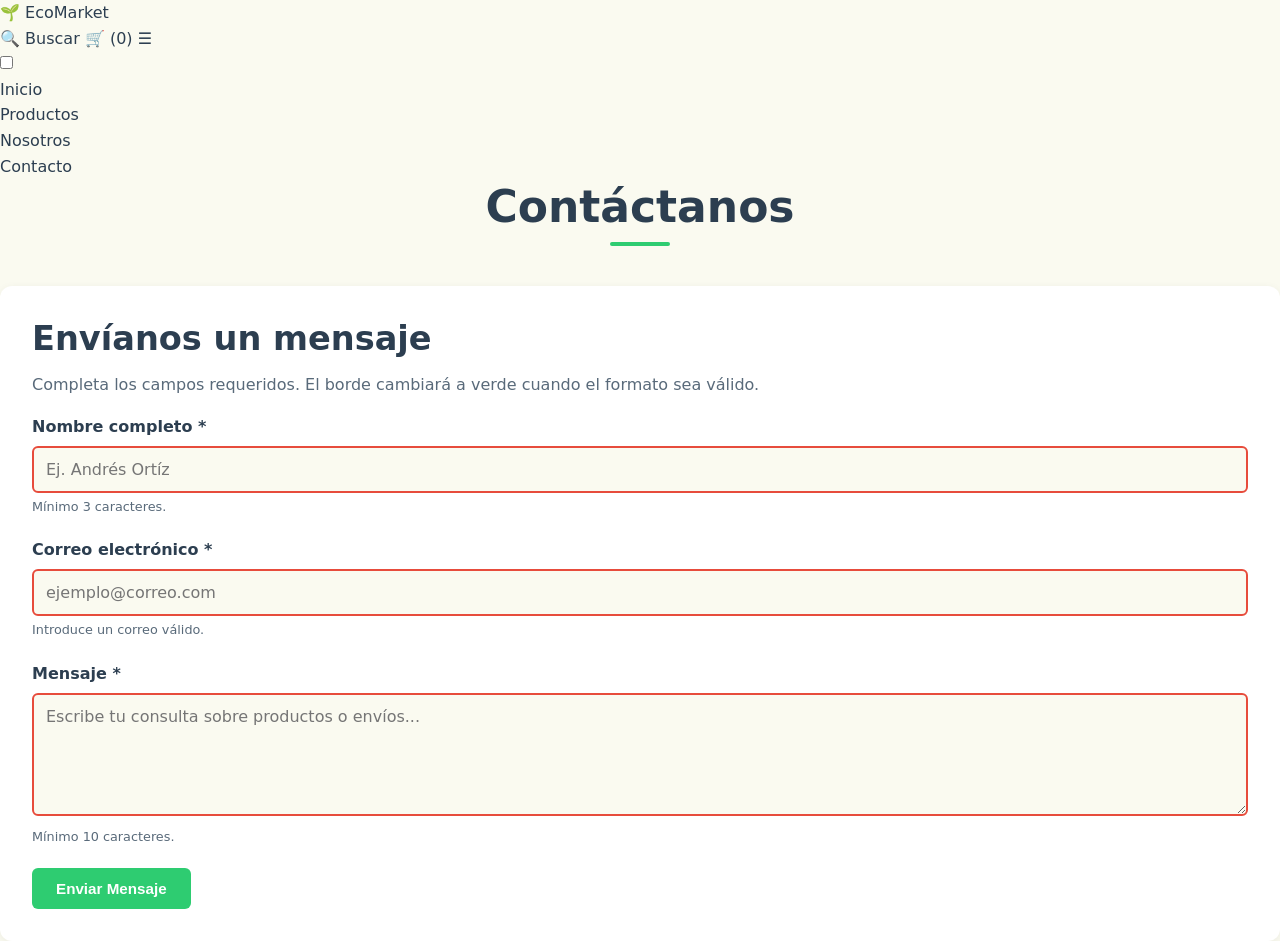
==== views/contacto.html @ b7d27625 "feat(contact): agregar estructura base de la vista de contacto y formulario inteligente" ====
<!DOCTYPE html>
<html lang="es">
<head>
  <meta charset="UTF-8">
  <meta name="viewport" content="width=device-width, initial-scale=1.0">
  <meta name="description" content="Ponte en contacto con EcoMarket para dudas, pedidos o alianzas sostenibles.">
  <title>Contacto | EcoMarket</title>

  <link rel="stylesheet" href="../css/main.css">
  <link rel="stylesheet" href="../css/layout.css">
  <link rel="stylesheet" href="../css/components.css">
  <link rel="stylesheet" href="../css/animations.css">
</head>
<body>

  <!-- ENCABEZADO -->
  <header class="site-header">
    <div class="container header-inner">
      <a href="../index.html" class="logo">🌱 EcoMarket</a>

      <div class="header-actions">
        <a href="productos.html" class="action-link" aria-label="Buscar productos">🔍 Buscar</a>
        <a href="productos.html" class="action-link" aria-label="Ver carrito de compras">🛒 (0)</a>
        <label for="nav-toggle" class="nav-toggle-label" aria-label="Abrir menú de navegación">☰</label>
      </div>

      <input type="checkbox" id="nav-toggle" class="nav-toggle">

      <nav class="main-nav" aria-label="Navegación principal">
        <ul class="nav-list">
          <li><a href="../index.html" class="nav-link">Inicio</a></li>
          <li><a href="productos.html" class="nav-link">Productos</a></li>
          <li><a href="sobre-nosotros.html" class="nav-link">Nosotros</a></li>
          <li><a href="contacto.html" class="nav-link active">Contacto</a></li>
        </ul>
      </nav>
    </div>
  </header>

  <main class="section-padding">
    <div class="container">
      <h1 class="section-title">Contáctanos</h1>

      <div class="contact-layout">
        <!-- 1. FORMULARIO INTELIGENTE (:valid / :invalid) -->
        <section class="contact-card">
          <h2>Envíanos un mensaje</h2>
          <p>Completa los campos requeridos. El borde cambiará a verde cuando el formato sea válido.</p>

          <form action="#" method="get">
            <div class="form-group">
              <label for="nombre">Nombre completo *</label>
              <input type="text" id="nombre" name="nombre" class="form-control" placeholder="Ej. Andrés Ortíz" minlength="3" required>
              <span class="form-hint">Mínimo 3 caracteres.</span>
            </div>

            <div class="form-group">
              <label for="email">Correo electrónico *</label>
              <input type="email" id="email" name="email" class="form-control" placeholder="ejemplo@correo.com" required>
              <span class="form-hint">Introduce un correo válido.</span>
            </div>

            <div class="form-group">
              <label for="mensaje">Mensaje *</label>
              <textarea id="mensaje" name="mensaje" rows="5" class="form-control" placeholder="Escribe tu consulta sobre productos o envíos..." minlength="10" required></textarea>
              <span class="form-hint">Mínimo 10 caracteres.</span>
            </div>

            <button type="submit" class="btn btn-primary">Enviar Mensaje</button>
          </form>
        </section>
---- css/main.css ----
/* =========================================
   MAIN.CSS - Reset, Variables y Tipografía
   ========================================= */
 
:root {
  /* Paleta de Colores Obligatoria */
  --color-primary: #2ecc71;
  --color-primary-dark: #27ae60;
  --color-earth: #f5f5dc;
  --color-earth-light: #fafaf0;
  --color-white: #ffffff;
  --color-text: #2c3e50;
  --color-text-muted: #596a7a;
  --color-border: #dce4ec;
  --color-error: #e74c3c;
  --color-success: #27ae60;

  /* Tipografía y Espaciado */
  --font-main: system-ui, -apple-system, 'Segoe UI', Roboto, Helvetica, Arial, sans-serif;
  --radius-sm: 6px;
  --radius-md: 12px;
  --radius-lg: 20px;
  --shadow-sm: 0 2px 8px rgba(0, 0, 0, 0.06);
  --shadow-md: 0 8px 20px rgba(39, 174, 96, 0.15);
  --container-width: 1200px;
}

*,
*::before,
*::after {
  box-sizing: border-box;
  margin: 0;
  padding: 0;
}

html {
  scroll-behavior: smooth;
  font-size: 16px;
}

body {
  font-family: var(--font-main);
  color: var(--color-text);
  background-color: var(--color-earth-light);
  line-height: 1.6;
  min-height: 100vh;
  display: flex;
  flex-direction: column;
}

main {
  flex: 1;
}

img {
  max-width: 100%;
  height: auto;
  display: block;
}

ul {
  list-style: none;
}

a {
  text-decoration: none;
  color: inherit;
} 

/* Tipografía Base */
h1, h2, h3, h4 {
  color: var(--color-text);
  line-height: 1.25;
  margin-bottom: 0.75rem;
}

h1 { font-size: clamp(1.8rem, 4vw, 2.75rem); }
h2 { font-size: clamp(1.5rem, 3vw, 2.1rem); }
h3 { font-size: 1.2rem; }

p {
  margin-bottom: 1rem;
  color: var(--color-text-muted);
}

.section-title {
  text-align: center;
  margin-bottom: 2.5rem;
  position: relative;
}

.section-title::after {
  content: "";
  display: block;
  width: 60px;
  height: 4px;
  background-color: var(--color-primary);
  margin: 0.5rem auto 0;
  border-radius: 2px;
}
---- css/components.css ----
/* =========================================
   COMPONENTS.CSS - Tarjetas, Botones, Forms
   ========================================= */

/* HERO BANNER */
.hero-banner {
  position: relative;
  min-height: 440px;
  display: flex;
  align-items: center;
  justify-content: center;
  text-align: center;
  color: var(--color-white);
  overflow: hidden;
  background-color: #1e2b24;
}

.hero-bg {
  position: absolute;
  inset: 0;
  width: 100%;
  height: 100%;
  object-fit: cover;
  opacity: 0.45;
}

.hero-content {
  position: relative;
  z-index: 2;
  max-width: 700px;
  padding: 2rem;
}

.hero-content h1,
.hero-content p {
  color: var(--color-white);
}

.hero-content p {
  font-size: 1.15rem;
  margin-bottom: 1.75rem;
}

/* BOTONES */
.btn {
  display: inline-block;
  padding: 0.75rem 1.5rem;
  border-radius: var(--radius-sm);
  font-weight: 700;
  text-align: center;
  cursor: pointer;
  border: none;
  font-size: 0.95rem;
}

.btn-primary {
  background-color: var(--color-primary);
  color: var(--color-white);
}

.btn-primary:hover {
  background-color: var(--color-primary-dark);
}

.btn-outline {
  border: 2px solid var(--color-primary-dark);
  color: var(--color-primary-dark);
  background-color: transparent;
  width: 100%;
}

.btn-outline:hover {
  background-color: var(--color-primary-dark);
  color: var(--color-white);
}

/* TARJETAS DE PRODUCTO */
.product-card {
  background-color: var(--color-white);
  border-radius: var(--radius-md);
  overflow: hidden;
  box-shadow: var(--shadow-sm);
  border: 1px solid var(--color-border);
  display: flex;
  flex-direction: column;
  position: relative;
}

.product-img-wrapper {
  position: relative;
  height: 200px;
  background-color: var(--color-earth);
  overflow: hidden;
}

.product-img-wrapper img {
  width: 100%;
  height: 100%;
  object-fit: cover;
}

.product-body {
  padding: 1.25rem;
  display: flex;
  flex-direction: column;
  flex: 1;
}

.product-price {
  font-size: 1.25rem;
  font-weight: 800;
  color: var(--color-primary-dark);
  margin-bottom: 0.75rem;
}

.product-body .btn {
  margin-top: auto;
}

/* ETIQUETAS DE STOCK Y BOTÓN FAVORITOS (Catálogo) */
.badge {
  position: absolute;
  top: 10px;
  left: 10px;
  padding: 0.25rem 0.65rem;
  border-radius: var(--radius-lg);
  font-size: 0.75rem;
  font-weight: 700;
  color: var(--color-white);
}

.badge-stock {
  background-color: var(--color-primary-dark);
}

.badge-out {
  background-color: var(--color-error);
}

/* Botón Favoritos interactivo en CSS puro (:active, :target y checkbox) */
.fav-wrapper {
  position: absolute;
  top: 10px;
  right: 10px;
}

.fav-checkbox {
  display: none;
}

.btn-fav {
  display: flex;
  align-items: center;
  justify-content: center;
  width: 36px;
  height: 36px;
  border-radius: 50%;
  background-color: var(--color-white);
  color: #bdc3c7;
  font-size: 1.2rem;
  cursor: pointer;
  box-shadow: var(--shadow-sm);
  user-select: none;
}

.btn-fav:active,
.btn-fav:target,
.fav-checkbox:checked + .btn-fav {
  color: var(--color-error);
  background-color: #fdecea;
  transform: scale(1.15);
}

/* BUSCADOR SUPERIOR Y SIDEBAR DE FILTROS */
.search-bar-container {
  background-color: var(--color-white);
  padding: 1rem 1.25rem;
  border-radius: var(--radius-md);
  box-shadow: var(--shadow-sm);
  margin-bottom: 2rem;
  display: flex;
  gap: 0.75rem;
}

.search-input {
  flex: 1;
  padding: 0.65rem 1rem;
  border: 1px solid var(--color-border);
  border-radius: var(--radius-sm);
  font-size: 1rem;
}

.filter-sidebar {
  background-color: var(--color-white);
  padding: 1.5rem;
  border-radius: var(--radius-md);
  box-shadow: var(--shadow-sm);
  border: 1px solid var(--color-border);
}

.filter-group {
  margin-bottom: 1.5rem;
  padding-bottom: 1rem;
  border-bottom: 1px solid var(--color-earth);
}

.filter-group:last-child {
  border-bottom: none;
  margin-bottom: 0;
}

.filter-list li {
  margin-bottom: 0.5rem;
}

.filter-list label {
  display: flex;
  align-items: center;
  gap: 0.5rem;
  cursor: pointer;
  font-size: 0.95rem;
}

.range-slider {
  width: 100%;
  accent-color: var(--color-primary-dark);
}

/* PAGINACIÓN VISUAL */
.pagination {
  display: flex;
  justify-content: center;
  align-items: center;
  gap: 0.5rem;
  margin-top: 3rem;
  flex-wrap: wrap;
}

.page-link {
  padding: 0.5rem 0.9rem;
  border-radius: var(--radius-sm);
  background-color: var(--color-white);
  border: 1px solid var(--color-border);
  font-weight: 600;
}

.page-link.active,
.page-link:hover {
  background-color: var(--color-primary-dark);
  color: var(--color-white);
  border-color: var(--color-primary-dark);
}

/* PRINCIPIOS ECOLÓGICOS Y CARRUSEL TESTIMONIOS */
.principle-card {
  background-color: var(--color-white);
  padding: 1.75rem 1.25rem;
  border-radius: var(--radius-md);
  text-align: center;
  box-shadow: var(--shadow-sm);
  border-bottom: 4px solid var(--color-primary);
}

.principle-card img {
  margin: 0 auto 1rem;
}

.testimonials-carousel {
  display: flex;
  gap: 1.5rem;
  overflow-x: auto;
  scroll-snap-type: x mandatory;
  padding-bottom: 1rem;
}

.testimonial-card {
  flex: 0 0 300px;
  scroll-snap-align: start;
  background-color: var(--color-white);
  padding: 1.75rem;
  border-radius: var(--radius-md);
  box-shadow: var(--shadow-sm);
  border: 1px solid var(--color-border);
}

@media (min-width: 1024px) {
  .testimonial-card {
    flex: 1;
  }
}

.client-header {
  display: flex;
  align-items: center;
  gap: 1rem;
  margin-bottom: 1rem;
}

.client-avatar {
  width: 56px;
  height: 56px;
  border-radius: 50%;
  object-fit: cover;
  border: 2px solid var(--color-primary);
}

.stars {
  color: #f1c40f;
  font-size: 1rem;
  letter-spacing: 2px;
}

/* FORMULARIO INTELIGENTE CON VALIDACIÓN CSS (:valid / :invalid) */
.contact-card {
  background-color: var(--color-white);
  padding: 2rem;
  border-radius: var(--radius-md);
  box-shadow: var(--shadow-sm);
}

.form-group {
  margin-bottom: 1.25rem;
}

.form-group label {
  display: block;
  font-weight: 600;
  margin-bottom: 0.4rem;
}

.form-control {
  width: 100%;
  padding: 0.75rem;
  border: 2px solid var(--color-border);
  border-radius: var(--radius-sm);
  font-family: inherit;
  font-size: 1rem;
  background-color: var(--color-earth-light);
  outline: none;
}

/* Validación visual automática requerida por rúbrica */
.form-control:invalid {
  border-color: var(--color-error);
}

.form-control:valid {
  border-color: var(--color-success);
  background-color: #f0fff4;
}

.form-hint {
  display: block;
  font-size: 0.8rem;
  color: var(--color-text-muted);
  margin-top: 0.25rem;
}

.map-frame {
  border-radius: var(--radius-md);
  overflow: hidden;
  border: 4px solid var(--color-white);
  box-shadow: var(--shadow-sm);
  margin-bottom: 1.5rem;
}

.social-list {
  display: flex;
  gap: 1rem;
  margin-top: 0.75rem;
}

.social-icon {
  display: inline-flex;
  align-items: center;
  justify-content: center;
  width: 48px;
  height: 48px;
  background-color: var(--color-earth);
  border-radius: 50%;
}
---- css/animations.css ----
/* =========================================
   ANIMATIONS.CSS - Keyframes y Microinteracciones
   ========================================= */

@keyframes fadeInUp {
  from {
    opacity: 0;
    transform: translateY(15px);
  }
  to {
    opacity: 1;
    transform: translateY(0);
  }
}

.hero-content {
  animation: fadeInUp 0.7s ease-out forwards;
}

/* Transiciones globales suaves */
.btn,
.nav-link,
.action-link,
.page-link,
.btn-fav,
.form-control {
  transition: all 0.25s ease;
}

/* Interacción Sobre Nosotros: Efecto visual en tarjetas de testimonios */
.testimonial-card,
.principle-card {
  transition: transform 0.3s ease, border-color 0.3s ease, box-shadow 0.3s ease;
}

.testimonial-card:hover {
  transform: translateY(-6px) scale(1.02);
  border-color: var(--color-primary);
  box-shadow: var(--shadow-md);
}

.principle-card:hover {
  transform: translateY(-5px);
}

/* Interacción Contacto: Iconos de redes sociales con animación scale */
.social-icon {
  transition: transform 0.25s cubic-bezier(0.175, 0.885, 0.32, 1.275), background-color 0.25s ease;
}

.social-icon:hover {
  transform: scale(1.22);
  background-color: var(--color-primary);
}
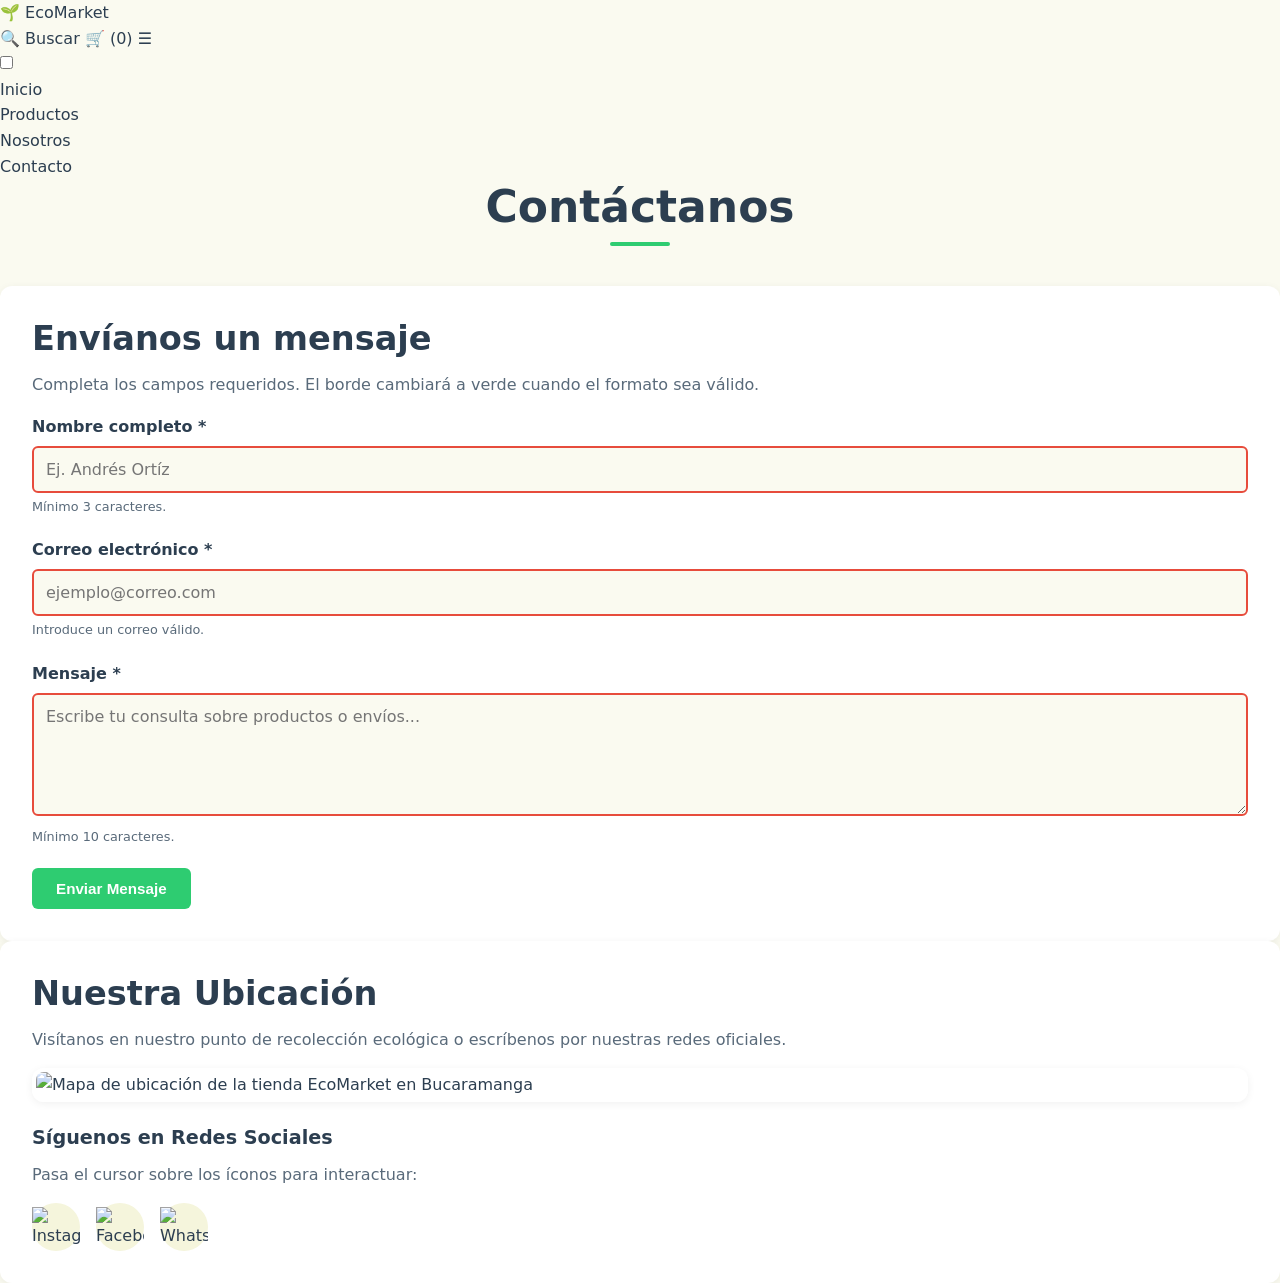
==== commit 2afe918a: "feat(contact): agregar sección de ubicación, mapa e iconos de redes sociales" ====
--- a/views/contacto.html
+++ b/views/contacto.html
@@ -68,4 +68,31 @@
 
             <button type="submit" class="btn btn-primary">Enviar Mensaje</button>
           </form>
-        </section>+        </section>
+
+<!-- 2. MAPA DE UBICACIÓN Y REDES SOCIALES -->
+        <section class="contact-card">
+          <h2>Nuestra Ubicación</h2>
+          <p>Visítanos en nuestro punto de recolección ecológica o escríbenos por nuestras redes oficiales.</p>
+
+          <div class="map-frame">
+            <img src="../img/hero/mapa-ubicacion.jpg" alt="Mapa de ubicación de la tienda EcoMarket en Bucaramanga">
+          </div>
+
+          <h3>Síguenos en Redes Sociales</h3>
+          <p>Pasa el cursor sobre los íconos para interactuar:</p>
+          <div class="social-list">
+            <a href="https://instagram.com" target="_blank" rel="noopener" class="social-icon" aria-label="Instagram">
+              <img src="../img/icons/instagram.svg" alt="Instagram">
+            </a>
+            <a href="https://facebook.com" target="_blank" rel="noopener" class="social-icon" aria-label="Facebook">
+              <img src="../img/icons/facebook.svg" alt="Facebook">
+            </a>
+            <a href="https://whatsapp.com" target="_blank" rel="noopener" class="social-icon" aria-label="WhatsApp">
+              <img src="../img/icons/whatsapp.svg" alt="WhatsApp">
+            </a>
+          </div>
+        </section>
+      </div>
+    </div>
+  </main>
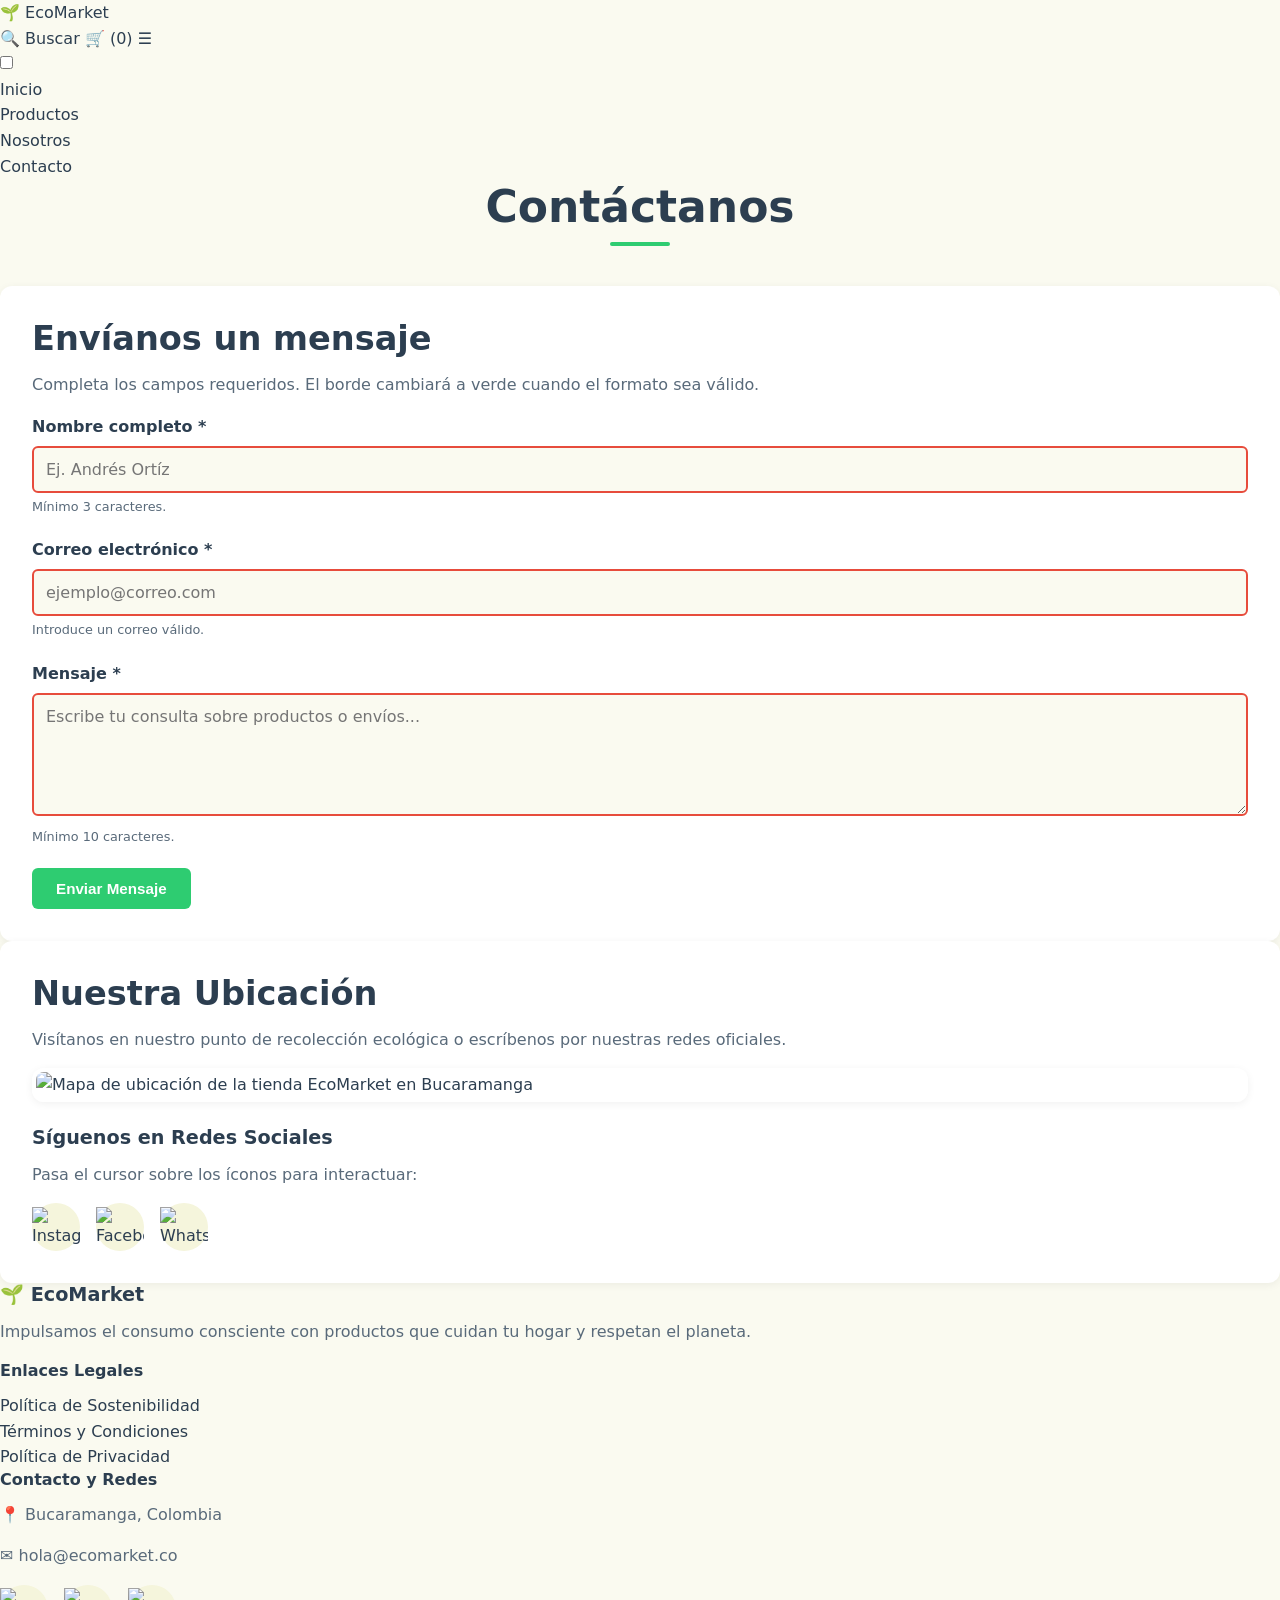
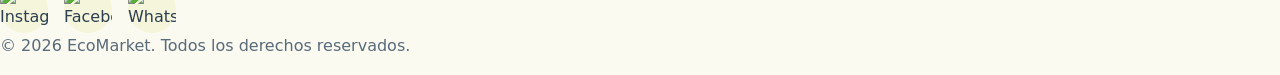
==== commit c44adff8: "feat(contact): agregar pie de página y completar la vista de contacto" ====
--- a/views/contacto.html
+++ b/views/contacto.html
@@ -95,4 +95,46 @@
         </section>
       </div>
     </div>
-  </main>+  </main>
+
+<!-- PIE DE PÁGINA -->
+  <footer class="site-footer">
+    <div class="container">
+      <div class="footer-grid">
+        <div>
+          <h3>🌱 EcoMarket</h3>
+          <p>Impulsamos el consumo consciente con productos que cuidan tu hogar y respetan el planeta.</p>
+        </div>
+        <div>
+          <h4>Enlaces Legales</h4>
+          <ul class="footer-links">
+            <li><a href="sobre-nosotros.html">Política de Sostenibilidad</a></li>
+            <li><a href="contacto.html">Términos y Condiciones</a></li>
+            <li><a href="contacto.html">Política de Privacidad</a></li>
+          </ul>
+        </div>
+        <div>
+          <h4>Contacto y Redes</h4>
+          <p>📍 Bucaramanga, Colombia</p>
+          <p>✉️ hola@ecomarket.co</p>
+          <div class="social-list">
+            <a href="https://instagram.com" target="_blank" rel="noopener" class="social-icon" aria-label="Instagram">
+              <img src="../img/icons/instagram.svg" alt="Instagram">
+            </a>
+            <a href="https://facebook.com" target="_blank" rel="noopener" class="social-icon" aria-label="Facebook">
+              <img src="../img/icons/facebook.svg" alt="Facebook">
+            </a>
+            <a href="https://whatsapp.com" target="_blank" rel="noopener" class="social-icon" aria-label="WhatsApp">
+              <img src="../img/icons/whatsapp.svg" alt="WhatsApp">
+            </a>
+          </div>
+        </div>
+      </div>
+      <div class="footer-bottom">
+        <p>&copy; 2026 EcoMarket. Todos los derechos reservados.</p>
+      </div>
+    </div>
+  </footer>
+
+</body>
+</html>
